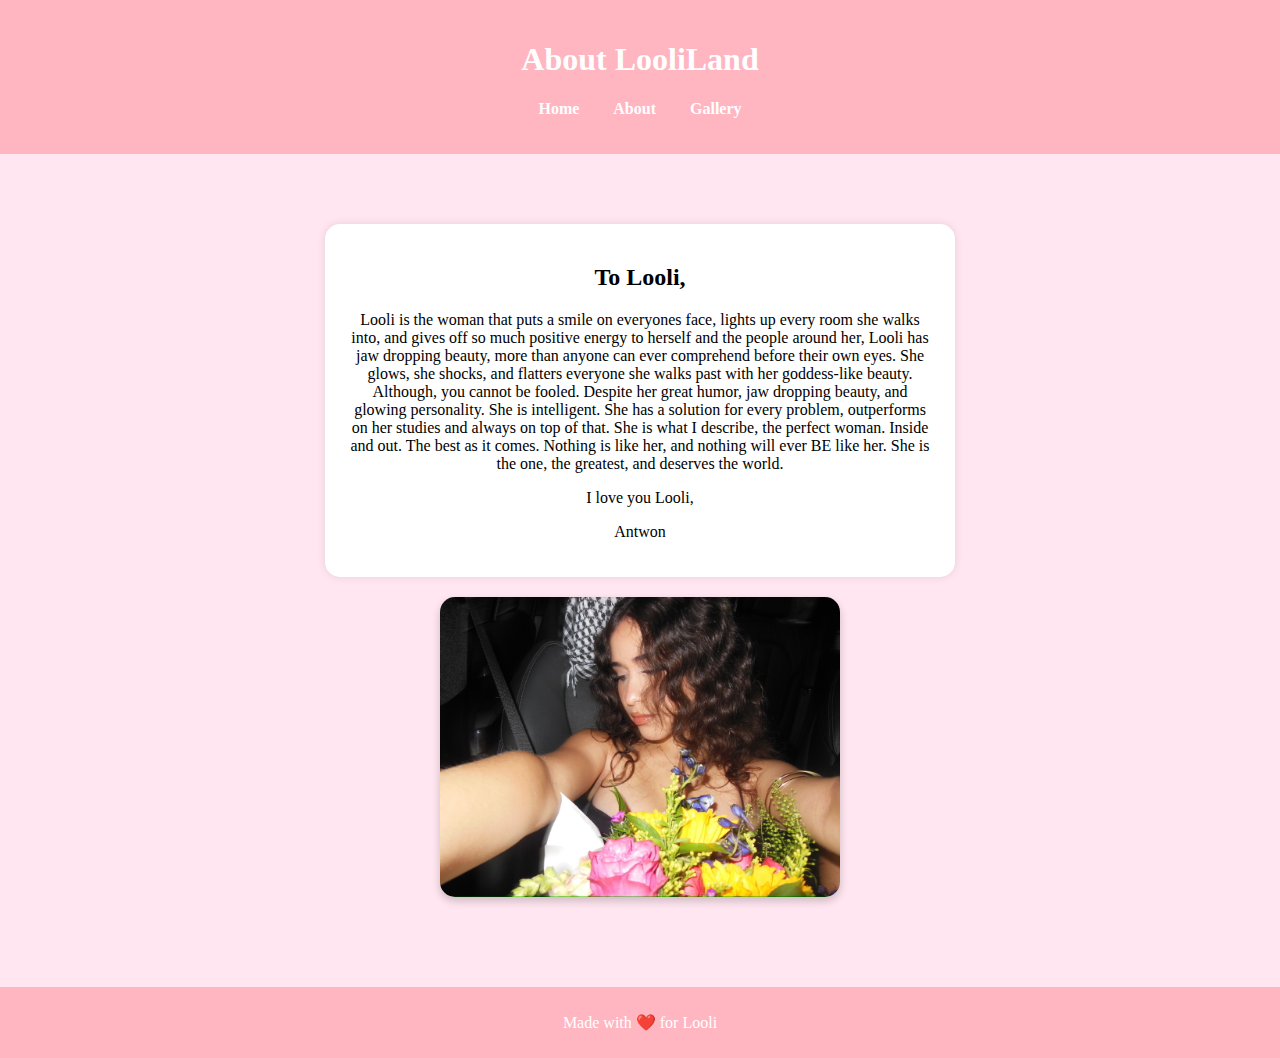
==== about.html @ 77e2b668 "Done" ====
<!DOCTYPE html>
<html lang="en">
<head>
    <meta charset="UTF-8">
    <meta name="viewport" content="width=device-width, initial-scale=1.0">
    <title>About - LooliLand</title>
    <link rel="stylesheet" href="styles.css">
    <style>
        body {
            font-family: "Times New Roman", Times, serif;
        }
        .about {
            background: white;
            padding: 20px;
            border-radius: 15px;
            width: 50%;
            margin: 20px auto;
            box-shadow: 0 0 10px rgba(0, 0, 0, 0.1);
            text-align: center;
        }
    </style>
</head>
<body>
    <header>
        <h1>About LooliLand</h1>
        <nav>
            <ul>
                <li><a href="index.html">Home</a></li>
                <li><a href="about.html">About</a></li>
                <li><a href="gallery.html">Gallery</a></li>
            </ul>
        </nav>
    </header>

    <main>
        <section class="about">
            <h2>To Looli,</h2>
            <p>Looli is the woman that puts a smile on everyones face, lights up every room she walks into, and gives off so much positive energy to herself and the people around her,
                Looli has jaw dropping beauty, more than anyone can ever comprehend before their own eyes. She glows, she shocks, and flatters everyone she walks past with her goddess-like beauty.
                Although, you cannot be fooled. Despite her great humor, jaw dropping beauty, and glowing personality. She is intelligent. She has a solution for every problem,
            outperforms on her studies and always on top of that. She is what I describe, the perfect woman. Inside and out. The best as it comes. Nothing is like her, and nothing will ever BE like her.
        She is the one, the greatest, and deserves the world.<p>

        </p>I love you Looli,</p>
            </p>Antwon</p>
        </section>

        <section class="about-image">
            <img src="images/DSCN0768.JPG" alt="Me and Looli" class="main-image">
        </section>
    </main>

    <footer>
        <p>Made with ❤️ for Looli</p>
    </footer>
</body>
</html>
---- styles.css ----
/* Apply the cute cursive font to the whole site */
body {
    background: url('https://www.transparenttextures.com/patterns/hearts.png'), #ffe6f0;
    font-family: "Times New Roman", Times, serif;
    text-align: center;
    margin: 0;
    padding: 0;
}

/* Header styles */
header {
    background: #ffb6c1;
    color: white;
    padding: 20px;
    font-family: 'Pacifico', cursive; /* A more decorative font for the header */
}

/* Navigation links */
nav ul {
    list-style: none;
    padding: 0;
}

nav ul li {
    display: inline;
    margin: 0 15px;
}

nav ul li a {
    color: white;
    text-decoration: none;
    font-weight: bold;
}

/* Main content styles */
main {
    padding: 50px;
}

/* Style the intro section with a cute font */
.intro {
    background: white;
    padding: 20px;
    border-radius: 15px;
    width: 50%;
    margin: 0 auto;
    box-shadow: 0 0 10px rgba(0, 0, 0, 0.1);
    font-size: 22px; /* Slightly larger text */
}

/* Styling for the Main Page Image */
.main-image {
    width: 100%;
    max-width: 400px;
    height: auto;
    border-radius: 15px;
    margin: 20px auto;
    box-shadow: 0 4px 8px rgba(0, 0, 0, 0.2);
    display: block;
}

/* Gallery Section */
.gallery {
    text-align: center;
    padding: 20px;
}

/* Masonry Layout for the Gallery */
.gallery-container {
    display: grid;
    grid-template-columns: repeat(auto-fill, minmax(200px, 1fr));
    gap: 15px;
    padding: 20px;
}

/* Styles for Gallery Images */
.gallery-image {
    width: 100%;
    border-radius: 10px;
    box-shadow: 0 4px 8px rgba(0, 0, 0, 0.2);
    object-fit: cover;
    transition: transform 0.3s ease-in-out;
}

/* Hover Effect for Gallery Images */
.gallery-image:hover {
    transform: scale(1.05);
}

/* Responsive Design */
@media (max-width: 768px) {
    .gallery-container {
        grid-template-columns: repeat(auto-fill, minmax(150px, 1fr));
    }

    .main-image {
        max-width: 90%;
    }
}

/* Footer styles */
footer {
    background: #ffb6c1;
    color: white;
    padding: 10px;
    margin-top: 20px;
    font-family: 'Pacifico', cursive;
}
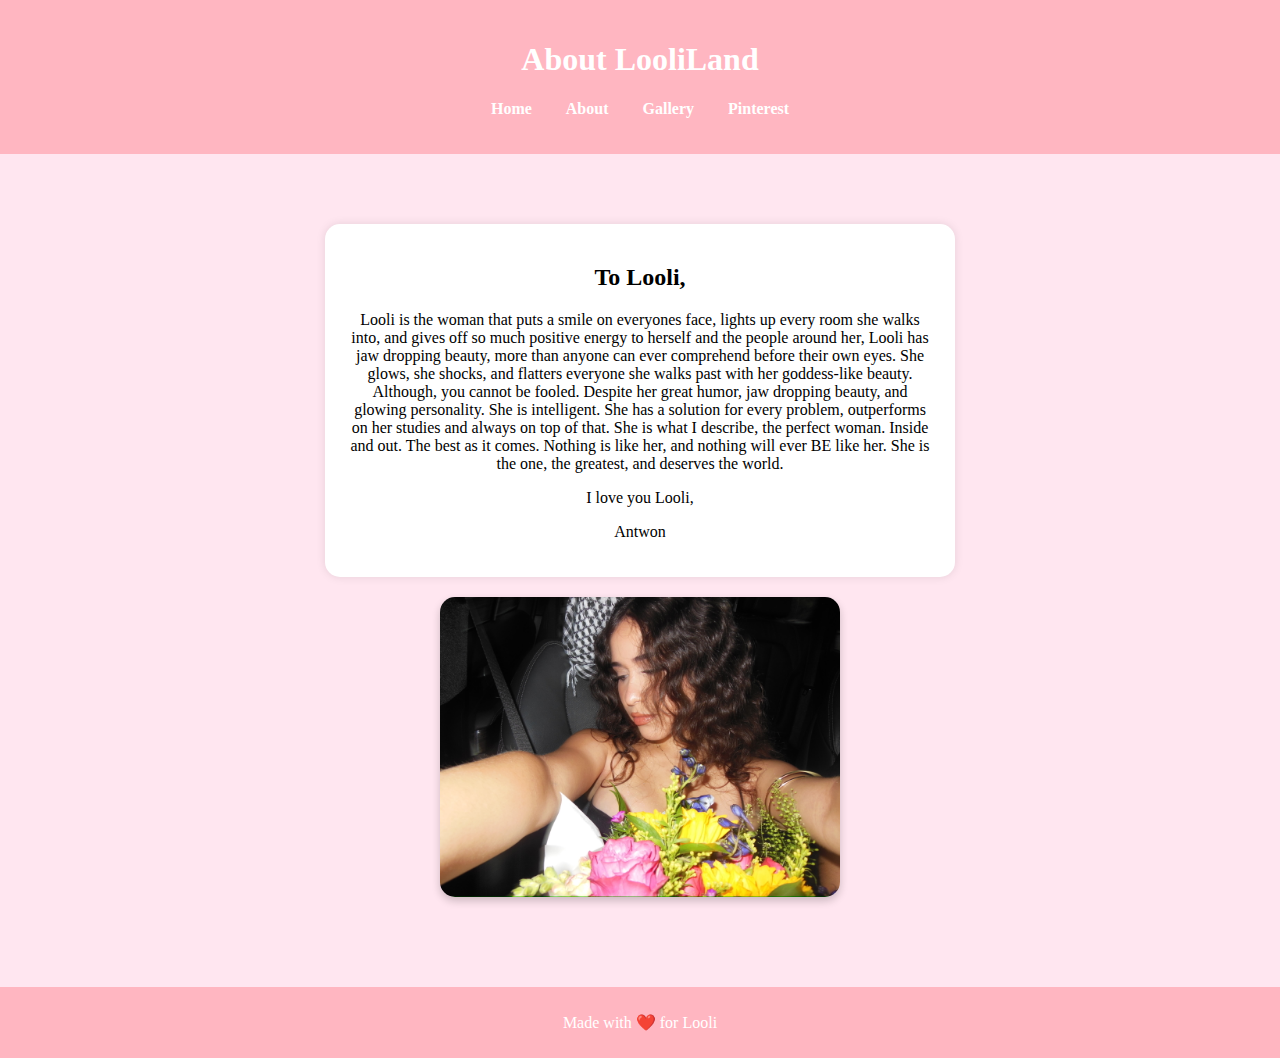
==== commit 7a54dd49: "Pinterest added" ====
--- a/about.html
+++ b/about.html
@@ -28,6 +28,7 @@
                 <li><a href="index.html">Home</a></li>
                 <li><a href="about.html">About</a></li>
                 <li><a href="gallery.html">Gallery</a></li>
+                <li><a href="pinterest.html">Pinterest</a></li>
             </ul>
         </nav>
     </header>
